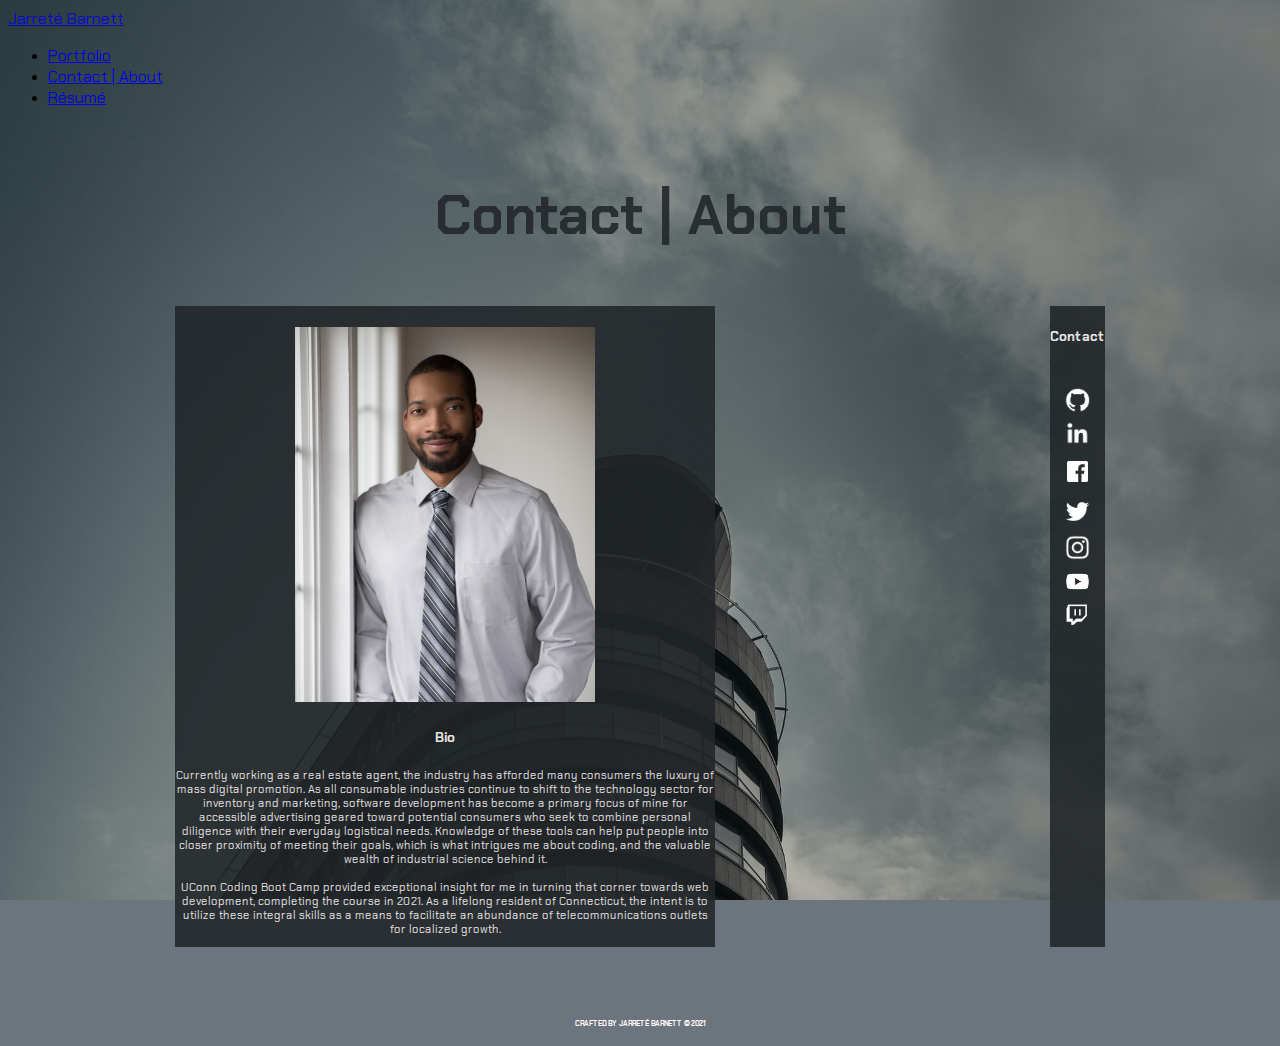
==== contact.html @ 684cd7fa "Commiting newest changes to portfolio including a resume PDF page, and direct links to GitHub reposi" ====
<!DOCTYPE html>
<html lang="en-us">
  <head>
    <meta charset="UTF-8">
    <link rel="shortcut icon" href="./assets/Images/portfolioshortcut.png" type="img/png">
    <title>Jarreté Barnett | Contact</title>
    <link href="https://cdn.jsdelivr.net/npm/bootstrap@5.0.0-beta1/dist/css/bootstrap.min.css" rel="stylesheet" integrity="sha384-giJF6kkoqNQ00vy+HMDP7azOuL0xtbfIcaT9wjKHr8RbDVddVHyTfAAsrekwKmP1" crossorigin="anonymous">
    <link href="https://fonts.googleapis.com/css2?family=Chakra+Petch:wght@300&display=swap" rel="stylesheet">
    <link rel="stylesheet" href="./assets/CSS/style.css">
  </head>
  <body>
    <nav class="navbar navbar-expand-lg navbar-dark bg-dark" style="opacity: 93%;">
      <div class="container-fluid">
        <a class="navbar-brand" href="index.html">
          Jarreté Barnett
        </a>
        <div class="collapse navbar-collapse" id="navbarNav">
          <ul class="navbar-nav">
            <li class="nav-item">
              <a class="nav-link" href="portfolio.html">Portfolio</a>
            </li>
            <li class="nav-item">
              <a class="nav-link" href="contact.html">Contact | About</a>
            </li>
            <li class="nav-item">
              <a class="nav-link" href="./assets/documents/Resume.pdf">Résumé</a>
            </li>
          </ul>
        </div>
      </div>
    </nav>
    <br>
    <h1>
      Contact | About
    </h1>
    <br>
    <div class="container-fluid">
      <div class="row">
        <div class="card mb-3" style="max-width: 540px;">
          <div class="row g-0">
            <div class="col-md-4">
              <br>
              <img src="./assets/Images/headshot.JPG" class ="card-img-top" style="max-width: 300px;" alt="Contact">
            </div>
            <div class="col-md-8">
              <div class="card-body">
                <h5 class="card-title">
                  Bio
                </h5>
                <p class="card-text">
                  Currently working as a real estate agent, the industry has afforded many consumers the luxury of mass digital promotion. As all consumable industries continue to shift to the technology sector for inventory and marketing, software development has become a primary focus of mine for accessible advertising geared toward potential consumers who seek to combine personal diligence with their everyday logistical needs. Knowledge of these tools can help put people into closer proximity of meeting their goals, which is what intrigues me about coding, and the valuable wealth of industrial science behind it.
                  <br>
                  <br>
                  UConn Coding Boot Camp provided exceptional insight for me in turning that corner towards web development, completing the course in 2021. As a lifelong resident of Connecticut, the intent is to utilize these integral skills as a means to facilitate an abundance of telecommunications outlets for localized growth.
                </p>
              </div>
            </div>
          </div>
        </div>
        <div class="card mb-3" style="max-width: 200px;">
          <div class="col-md-12">
            <div class="card-body">
              <h5 class="card-title">
                Contact
              </h5>
              <br>
              <a href="https://www.github.com/jarretebarnett/" target="_blank"><img src="./assets/Images/githublogo.png" style="max-width: 25px;"></img></a>
              <br>
              <a href="https://www.linkedin.com/in/jarretebarnett/" target="_blank"><img src="./assets/Images/LinkedIn.png" style="max-width: 43px;"></img></a>
              <br>
              <a href="https://www.facebook.com/jarrete.y.barnett/" target="_blank"><img src="./assets/Images/Facebook.png" style="max-width: 33px;"></img></a>
              <br>
              <a href="https://twitter.com/jarrete_barnett" target="_blank"><img src="./assets/Images/Twitter.png" style="max-width: 37px;"></img></a>
              <br>
              <a href="https://www.instagram.com/jarretebarnett/" target="_blank"><img src="./assets/Images/Instagram.jpg" style="max-width: 25px;"></img></a>
              <br>
              <a href="https://www.youtube.com/channel/UCrvMqVxDXQxNlDNoavSRh5g" target="_blank"><img src="./assets/Images/YouTube.png" style="max-width: 33px;"></img></a>
              <br>
              <a href="https://www.twitch.tv/jaewhybe" target="_blank"><img src="./assets/Images/Twitch.png" style="max-width: 25px;"></img></a>
              <br>
            </div>
          </div>
        </div>
      </div>
    </div>
  </body>
  <br>
  <br>
  <br>
  <br>
  <footer>
    CRAFTED BY JARRETÉ BARNETT &copy; 2021
  </footer>
  <br>
</html>
---- assets/CSS/style.css ----
html {
    height: 100%;
}

.btn.btn-dark {
    font-size: 11px;
    opacity: 75%;
}

body {
    background-color: #6c757d;
    background-image: url(../Images/GrayBuilding.jpeg);
    background-attachment: fixed;
    background-size: cover;
    display: flex;
    flex-direction: column;
    min-height: 100%;
}

nav.navbar {
    position: sticky;
    top: 0px;
    z-index: 1;
}

h1 {
    text-align: center;
    font-family: 'Chakra Petch';
    font-size: 55px;
    color: #212529e1;
}

h2 {
    text-align: center;
    font-family: 'Chakra Petch';
    font-size: 13px;
    font-weight: lighter;
    color: snow;
    opacity: 70%;
    padding-left: 120px;
    padding-right: 120px;
    margin: 10px; /* tb */
}

h5 {
    opacity: 89%;
}

p {
    margin-top: 10px;
    font-size: 11px;
    opacity: 89%;
}

.card {
    background-color: #212529e1;
    color: snow;
    text-align: center;
    font-family: 'Chakra Petch';
}

.card:hover {
    transform: scale(1.025);
    box-shadow: 0 0 40px -10px #212529;
}

.btn:hover {
    transform: scale(1.025);
    box-shadow: 0 0 40px -10px #090a0a;
}

.navbar-brand:hover {
    transform: scale(1.025);
}

.nav-link:hover {
    transform: scale(1.025);
}

div.container {
    display: flex;
    flex-direction: row;
    justify-content: space-around;
    flex-flow: column;
}

div.row {
    display: flex;
    flex-direction: row;
    justify-content: space-around;
    flex-flow: wrap;
}

div.col-4 {
    display: flex;
    flex-direction: row;
    justify-content: space-around;
    flex-flow: wrap;
}

.navbar-brand {
    font-family: 'Chakra Petch';
    opacity: 89%;
}

.nav-link {
    font-family: 'Chakra Petch';
}

footer {
    text-align: center;
    font-family: 'Chakra Petch';
    font-weight: bold;
    font-size: 7px;
    color: snow;
    margin-top: auto;
}
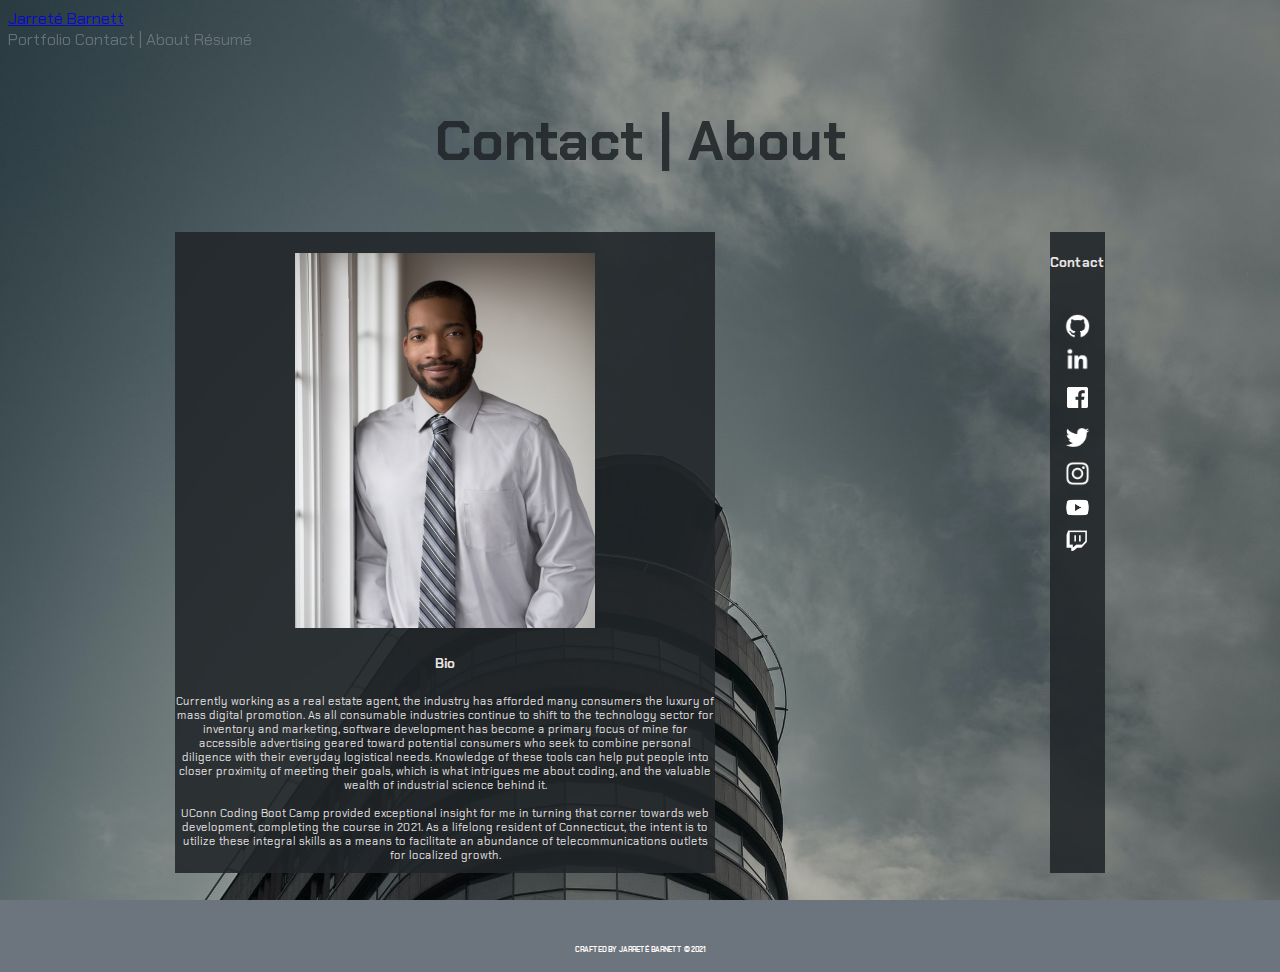
==== commit 8195e31c: "Fixed navigation bar problems." ====
--- a/contact.html
+++ b/contact.html
@@ -14,18 +14,10 @@
         <a class="navbar-brand" href="index.html">
           Jarreté Barnett
         </a>
-        <div class="collapse navbar-collapse" id="navbarNav">
-          <ul class="navbar-nav">
-            <li class="nav-item">
-              <a class="nav-link" href="portfolio.html">Portfolio</a>
-            </li>
-            <li class="nav-item">
-              <a class="nav-link" href="contact.html">Contact | About</a>
-            </li>
-            <li class="nav-item">
-              <a class="nav-link" href="./assets/documents/Resume.pdf">Résumé</a>
-            </li>
-          </ul>
+        <div class="navbar" id="navbarNav">
+          <a class="nav-link" href="portfolio.html">Portfolio</a>
+          <a class="nav-link" href="contact.html">Contact | About</a>
+          <a class="nav-link" href="./assets/documents/Resume.pdf" target="_blank">Résumé</a>
         </div>
       </div>
     </nav>
--- a/assets/CSS/style.css
+++ b/assets/CSS/style.css
@@ -103,8 +103,10 @@
     opacity: 89%;
 }
 
-.nav-link {
+a.nav-link {
     font-family: 'Chakra Petch';
+    color: #6c757d;
+    text-decoration: none;
 }
 
 footer {
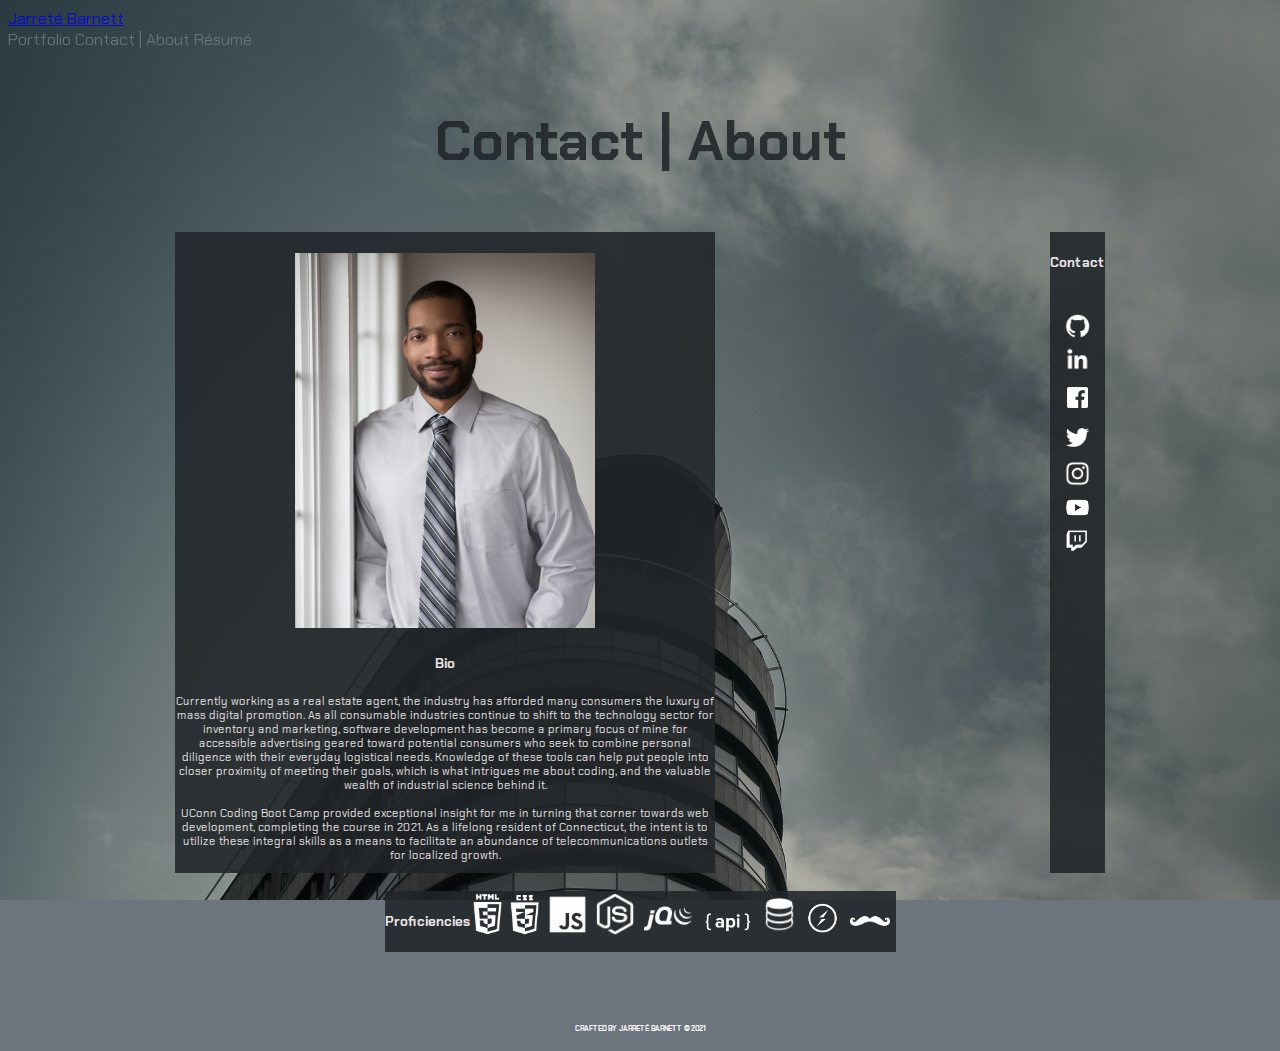
==== commit a78f29e7: "Add proficiencies section to Contact page." ====
--- a/contact.html
+++ b/contact.html
@@ -74,6 +74,31 @@
           </div>
         </div>
       </div>
+      <br>
+      <!-- <br> -->
+      <div class="row">
+        <div class="card mb-3" style="max-width: 525px;">
+          <div class="card-body">
+            <div class="row g-0">
+              <h5 class="card-title">
+                Proficiencies
+              </h5>
+              <br>
+              <div class="row-cols-auto">
+                <a><img src="./assets/Images/html.png" style="max-width: 33px;"></img></a>
+                <a><img src="./assets/Images/css.png" style="max-width: 33px;"></img></a>
+                <a><img src="./assets/Images/js.png" style="max-width: 45px;"></img></a>
+                <a><img src="./assets/Images/node.png" style="max-width: 42px;"></img></a>
+                <a><img src="./assets/Images/jquery.png" style="max-width: 57px;"></img></a>
+                <a><img src="./assets/Images/api.png" style="max-width: 55px;"></img></a>
+                <a><img src="./assets/Images/sql.png" style="max-width: 41px;"></img></a>
+                <a><img src="./assets/Images/socketio.png" style="max-width: 37px;"></img></a>
+                <a><img src="./assets/Images/handlebarsjs.png" style="max-width: 50px;"></img></a>
+              </div>
+            </div>
+          </div>
+        </div>
+      </div>
     </div>
   </body>
   <br>
--- a/assets/CSS/style.css
+++ b/assets/CSS/style.css
@@ -106,7 +106,7 @@
 a.nav-link {
     font-family: 'Chakra Petch';
     color: #6c757d;
-    text-decoration: none;
+    text-decoration: #6c757d;
 }
 
 footer {
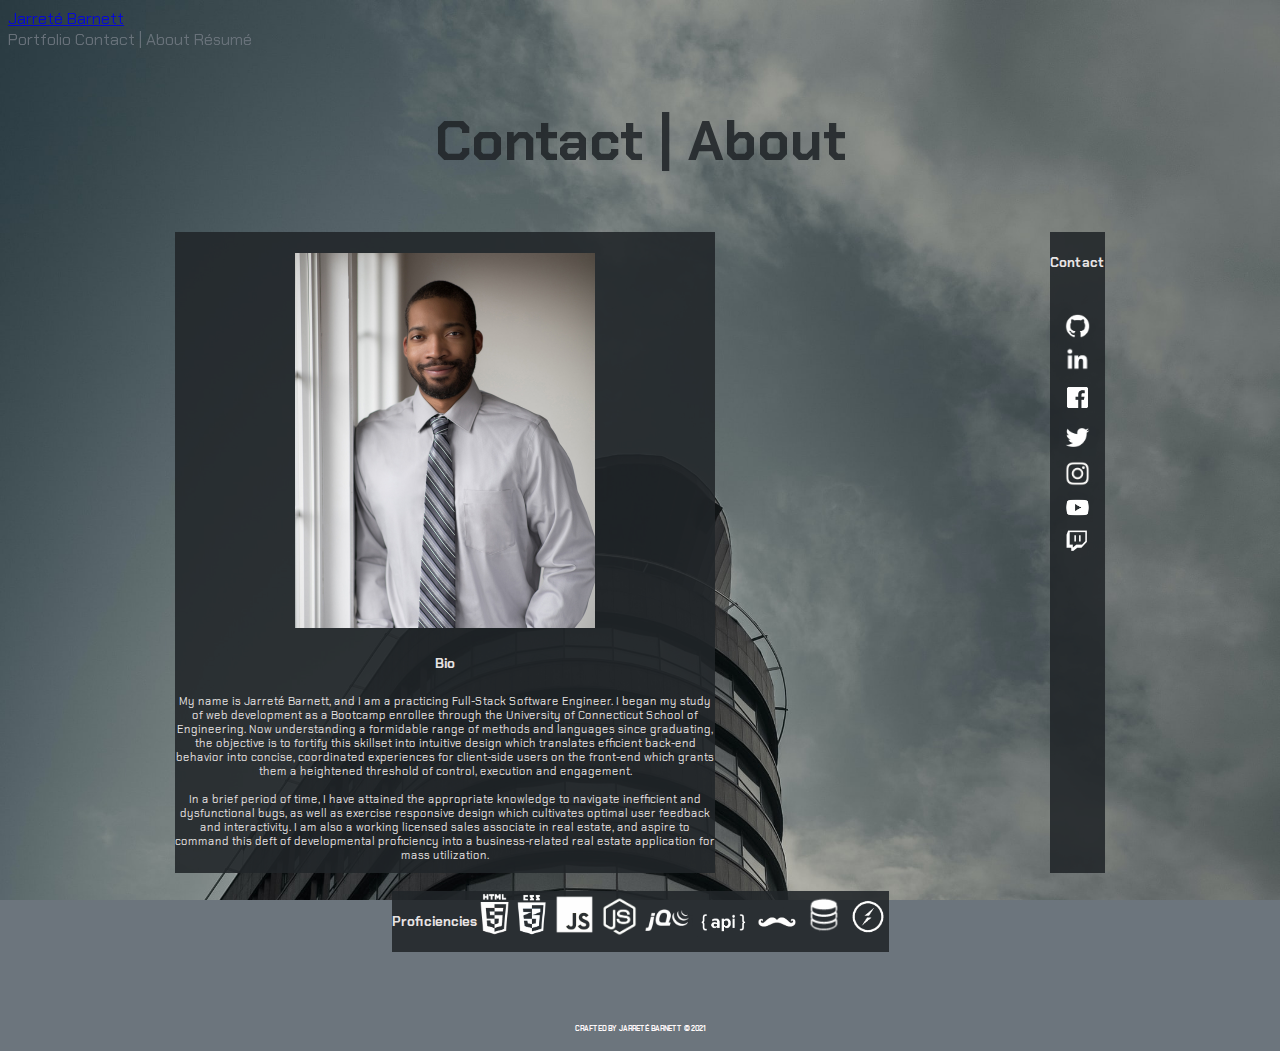
==== commit fde0ff82: "Updates to Contact page including revamped Bio section and tweak Proficiencies section." ====
--- a/contact.html
+++ b/contact.html
@@ -40,10 +40,10 @@
                   Bio
                 </h5>
                 <p class="card-text">
-                  Currently working as a real estate agent, the industry has afforded many consumers the luxury of mass digital promotion. As all consumable industries continue to shift to the technology sector for inventory and marketing, software development has become a primary focus of mine for accessible advertising geared toward potential consumers who seek to combine personal diligence with their everyday logistical needs. Knowledge of these tools can help put people into closer proximity of meeting their goals, which is what intrigues me about coding, and the valuable wealth of industrial science behind it.
+                  My name is Jarreté Barnett, and I am a practicing Full-Stack Software Engineer. I began my study of web development as a Bootcamp enrollee through the University of Connecticut School of Engineering. Now understanding a formidable range of methods and languages since graduating, the objective is to fortify this skillset into intuitive design which translates efficient back-end behavior into concise, coordinated experiences for client-side users on the front-end which grants them a heightened threshold of control, execution and engagement.
                   <br>
                   <br>
-                  UConn Coding Boot Camp provided exceptional insight for me in turning that corner towards web development, completing the course in 2021. As a lifelong resident of Connecticut, the intent is to utilize these integral skills as a means to facilitate an abundance of telecommunications outlets for localized growth.
+                  In a brief period of time, I have attained the appropriate knowledge to navigate inefficient and dysfunctional bugs, as well as exercise responsive design which cultivates optimal user feedback and interactivity. I am also a working licensed sales associate in real estate, and aspire to command this deft of developmental proficiency into a business-related real estate application for mass utilization.
                 </p>
               </div>
             </div>
@@ -88,12 +88,12 @@
                 <a><img src="./assets/Images/html.png" style="max-width: 33px;"></img></a>
                 <a><img src="./assets/Images/css.png" style="max-width: 33px;"></img></a>
                 <a><img src="./assets/Images/js.png" style="max-width: 45px;"></img></a>
-                <a><img src="./assets/Images/node.png" style="max-width: 42px;"></img></a>
-                <a><img src="./assets/Images/jquery.png" style="max-width: 57px;"></img></a>
-                <a><img src="./assets/Images/api.png" style="max-width: 55px;"></img></a>
-                <a><img src="./assets/Images/sql.png" style="max-width: 41px;"></img></a>
-                <a><img src="./assets/Images/socketio.png" style="max-width: 37px;"></img></a>
-                <a><img src="./assets/Images/handlebarsjs.png" style="max-width: 50px;"></img></a>
+                <a><img src="./assets/Images/node.png" style="max-width: 37px;"></img></a>
+                <a><img src="./assets/Images/jquery.png" style="max-width: 52px;"></img></a>
+                <a><img src="./assets/Images/api.png" style="max-width: 53px;"></img></a>
+                <a><img src="./assets/Images/handlebarsjs.png" style="max-width: 46px;"></img></a>
+                <a><img src="./assets/Images/sql.png" style="max-width: 40px;"></img></a>
+                <a><img src="./assets/Images/socketio.png" style="max-width: 40px;"></img></a>
               </div>
             </div>
           </div>
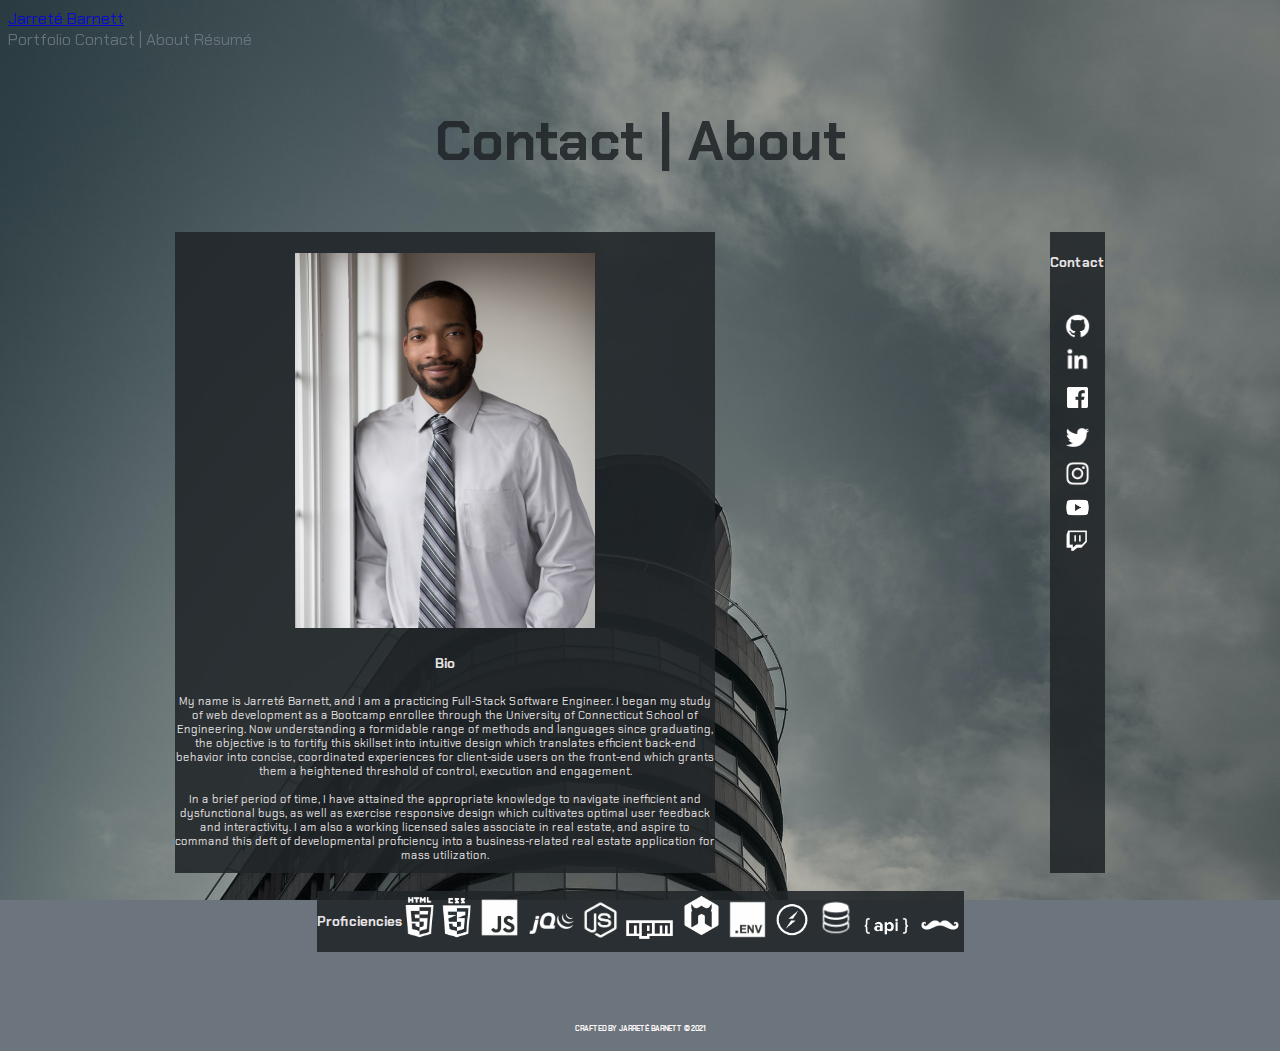
==== commit 28b91187: "Made more mobile-friendly with meta viewport and compatibility in head of HTML; also rearranged and " ====
--- a/contact.html
+++ b/contact.html
@@ -2,6 +2,8 @@
 <html lang="en-us">
   <head>
     <meta charset="UTF-8">
+    <meta http-equiv="X-UA-Compatible" content="IE=edge">
+    <meta name="viewport" content="width=device-width, initial-scale=1.0">
     <link rel="shortcut icon" href="./assets/Images/portfolioshortcut.png" type="img/png">
     <title>Jarreté Barnett | Contact</title>
     <link href="https://cdn.jsdelivr.net/npm/bootstrap@5.0.0-beta1/dist/css/bootstrap.min.css" rel="stylesheet" integrity="sha384-giJF6kkoqNQ00vy+HMDP7azOuL0xtbfIcaT9wjKHr8RbDVddVHyTfAAsrekwKmP1" crossorigin="anonymous">
@@ -77,7 +79,7 @@
       <br>
       <!-- <br> -->
       <div class="row">
-        <div class="card mb-3" style="max-width: 525px;">
+        <div class="card mb-3" style="max-width: 650px;">
           <div class="card-body">
             <div class="row g-0">
               <h5 class="card-title">
@@ -88,12 +90,15 @@
                 <a><img src="./assets/Images/html.png" style="max-width: 33px;"></img></a>
                 <a><img src="./assets/Images/css.png" style="max-width: 33px;"></img></a>
                 <a><img src="./assets/Images/js.png" style="max-width: 45px;"></img></a>
+                <a><img src="./assets/Images/jquery.png" style="max-width: 52px;"></img></a>
                 <a><img src="./assets/Images/node.png" style="max-width: 37px;"></img></a>
-                <a><img src="./assets/Images/jquery.png" style="max-width: 52px;"></img></a>
+                <a><img src="./assets/Images/npm.png" style="max-width: 54px;"></img></a>
+                <a><img src="./assets/Images/nodemon.png" style="max-width: 43px;"></img></a>
+                <a><img src="./assets/Images/dotenv.png" style="max-width: 41px;"></img></a>
+                <a><img src="./assets/Images/socketio.png" style="max-width: 40px;"></img></a>
+                <a><img src="./assets/Images/sql.png" style="max-width: 40px;"></img></a>
                 <a><img src="./assets/Images/api.png" style="max-width: 53px;"></img></a>
                 <a><img src="./assets/Images/handlebarsjs.png" style="max-width: 46px;"></img></a>
-                <a><img src="./assets/Images/sql.png" style="max-width: 40px;"></img></a>
-                <a><img src="./assets/Images/socketio.png" style="max-width: 40px;"></img></a>
               </div>
             </div>
           </div>
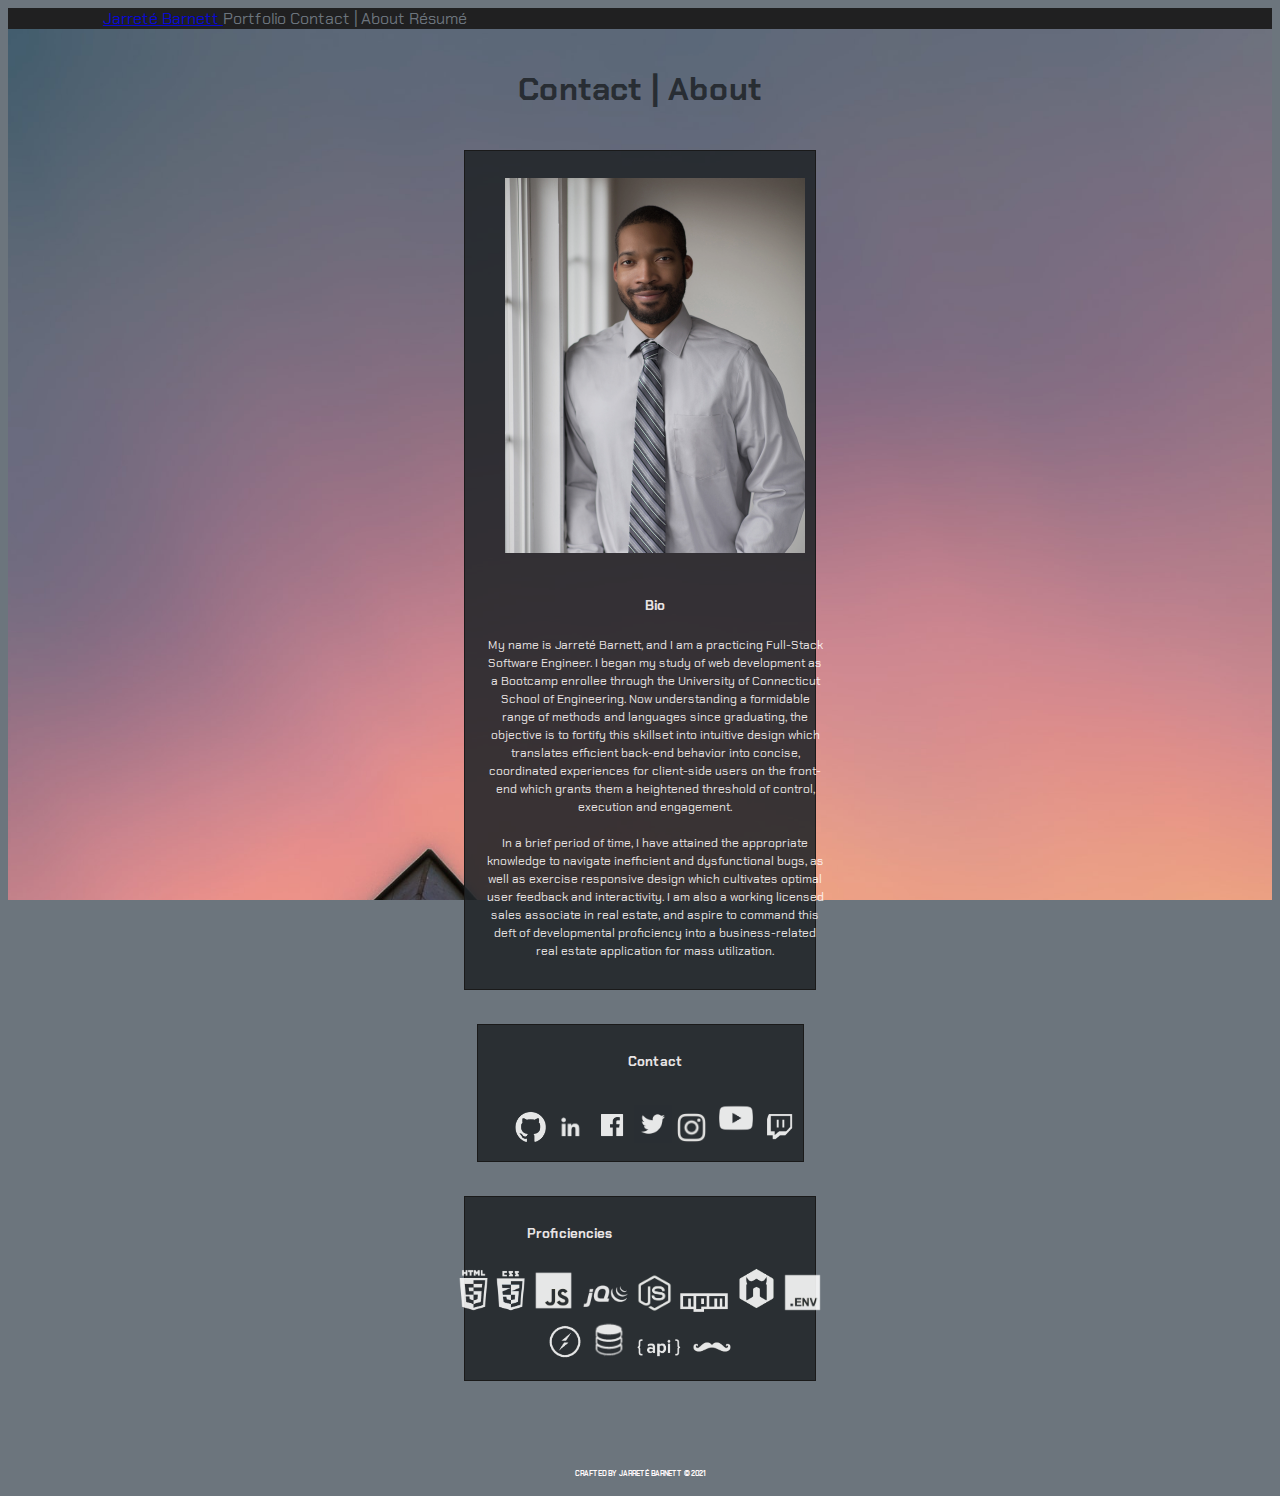
==== commit 84c38ef9: "May have fixed image scroll issue in application." ====
--- a/contact.html
+++ b/contact.html
@@ -9,36 +9,38 @@
     <link href="https://cdn.jsdelivr.net/npm/bootstrap@5.0.0-beta1/dist/css/bootstrap.min.css" rel="stylesheet" integrity="sha384-giJF6kkoqNQ00vy+HMDP7azOuL0xtbfIcaT9wjKHr8RbDVddVHyTfAAsrekwKmP1" crossorigin="anonymous">
     <link href="https://fonts.googleapis.com/css2?family=Chakra+Petch:wght@300&display=swap" rel="stylesheet">
     <link rel="stylesheet" href="./assets/CSS/style.css">
+    <link rel="stylesheet" href="./assets/CSS/jass.css">
   </head>
   <body>
     <nav class="navbar navbar-expand-lg navbar-dark bg-dark" style="opacity: 93%;">
-      <div class="container-fluid">
-        <a class="navbar-brand" href="index.html">
-          Jarreté Barnett
-        </a>
-        <div class="navbar" id="navbarNav">
-          <a class="nav-link" href="portfolio.html">Portfolio</a>
-          <a class="nav-link" href="contact.html">Contact | About</a>
-          <a class="nav-link" href="./assets/documents/Resume.pdf" target="_blank">Résumé</a>
+      <div class="container">
+        <div class="row-cols-auto">
+          <div class="navbar" id="navbarNav">
+            <a class="navbar-brand" href="index.html">
+              Jarreté Barnett
+            </a>
+            <a class="nav-link" href="portfolio.html">Portfolio</a>
+            <a class="nav-link" href="contact.html">Contact | About</a>
+            <a class="nav-link" href="./assets/documents/Resume.pdf" target="_blank">Résumé</a>
+          </div>
         </div>
       </div>
     </nav>
-    <br>
-    <h1>
-      Contact | About
-    </h1>
-    <br>
     <div class="container-fluid">
+      <br>
+      <h1>
+        Contact | About
+      </h1>
+      <br>
       <div class="row">
-        <div class="card mb-3" style="max-width: 540px;">
+        <div class="card mb-3" style="max-width: 350px;">
           <div class="row g-0">
-            <div class="col-md-4">
-              <br>
-              <img src="./assets/Images/headshot.JPG" class ="card-img-top" style="max-width: 300px;" alt="Contact">
-            </div>
-            <div class="col-md-8">
+            <div class="col-12">
               <div class="card-body">
+                <br>
+                <img src="./assets/Images/headshot.JPG" class ="card-img-top" style="max-width: 300px;" alt="Contact"></img>
                 <h5 class="card-title">
+                  <br>
                   Bio
                 </h5>
                 <p class="card-text">
@@ -51,35 +53,31 @@
             </div>
           </div>
         </div>
-        <div class="card mb-3" style="max-width: 200px;">
+      </div>
+      <br>
+      <div class="row">
+        <div class="card mb-3" style="max-width: 350px;">
           <div class="col-md-12">
             <div class="card-body">
               <h5 class="card-title">
                 Contact
               </h5>
-              <br>
-              <a href="https://www.github.com/jarretebarnett/" target="_blank"><img src="./assets/Images/githublogo.png" style="max-width: 25px;"></img></a>
-              <br>
-              <a href="https://www.linkedin.com/in/jarretebarnett/" target="_blank"><img src="./assets/Images/LinkedIn.png" style="max-width: 43px;"></img></a>
-              <br>
-              <a href="https://www.facebook.com/jarrete.y.barnett/" target="_blank"><img src="./assets/Images/Facebook.png" style="max-width: 33px;"></img></a>
-              <br>
-              <a href="https://twitter.com/jarrete_barnett" target="_blank"><img src="./assets/Images/Twitter.png" style="max-width: 37px;"></img></a>
-              <br>
-              <a href="https://www.instagram.com/jarretebarnett/" target="_blank"><img src="./assets/Images/Instagram.jpg" style="max-width: 25px;"></img></a>
-              <br>
-              <a href="https://www.youtube.com/channel/UCrvMqVxDXQxNlDNoavSRh5g" target="_blank"><img src="./assets/Images/YouTube.png" style="max-width: 33px;"></img></a>
-              <br>
-              <a href="https://www.twitch.tv/jaewhybe" target="_blank"><img src="./assets/Images/Twitch.png" style="max-width: 25px;"></img></a>
-              <br>
+              <div class="row-cols-auto">
+                <a href="https://www.github.com/jarretebarnett/" target="_blank"><img src="./assets/Images/githublogo.png" style="max-width: 33px;"></img></a>
+                <a href="https://www.linkedin.com/in/jarretebarnett/" target="_blank"><img src="./assets/Images/LinkedIn.png" style="max-width: 40px;"></img></a>
+                <a href="https://www.facebook.com/jarrete.y.barnett/" target="_blank"><img src="./assets/Images/Facebook.png" style="max-width: 36px;"></img></a>
+                <a href="https://twitter.com/jarrete_barnett" target="_blank"><img src="./assets/Images/Twitter.png" style="max-width: 38px;"></img></a>
+                <a href="https://www.instagram.com/jarretebarnett/" target="_blank"><img src="./assets/Images/Instagram.jpg" style="max-width: 31px;"></img></a>
+                <a href="https://www.youtube.com/channel/UCrvMqVxDXQxNlDNoavSRh5g" target="_blank"><img src="./assets/Images/YouTube.png" style="max-width: 50px;"></img></a>
+                <a href="https://www.twitch.tv/jaewhybe" target="_blank"><img src="./assets/Images/Twitch.png" style="max-width: 31px;"></img></a>
+              </div>
             </div>
           </div>
         </div>
       </div>
       <br>
-      <!-- <br> -->
       <div class="row">
-        <div class="card mb-3" style="max-width: 650px;">
+        <div class="card mb-3" style="max-width: 350px;">
           <div class="card-body">
             <div class="row g-0">
               <h5 class="card-title">
@@ -104,14 +102,14 @@
           </div>
         </div>
       </div>
+      <br>
+      <br>
+      <br>
+      <br>
+      <footer>
+       CRAFTED BY JARRETÉ BARNETT &copy; 2021
+      </footer>
+      <br>
     </div>
   </body>
-  <br>
-  <br>
-  <br>
-  <br>
-  <footer>
-    CRAFTED BY JARRETÉ BARNETT &copy; 2021
-  </footer>
-  <br>
 </html>--- a/assets/CSS/style.css
+++ b/assets/CSS/style.css
@@ -9,9 +9,13 @@
 
 body {
     background-color: #6c757d;
+}
+
+.container-fluid {
+    background-color: #6c757d;
     background-image: url(../Images/GrayBuilding.jpeg);
+    background-size: cover;
     background-attachment: fixed;
-    background-size: cover;
     display: flex;
     flex-direction: column;
     min-height: 100%;
@@ -37,8 +41,8 @@
     font-weight: lighter;
     color: snow;
     opacity: 70%;
-    padding-left: 120px;
-    padding-right: 120px;
+    padding-left: 30px;
+    padding-right: 30px;
     margin: 10px; /* tb */
 }
 
@@ -48,8 +52,10 @@
 
 p {
     margin-top: 10px;
-    font-size: 11px;
+    font-size: 12px;
     opacity: 89%;
+    padding-left: 15px;
+    padding-right: 15px;
 }
 
 .card {
@@ -57,6 +63,7 @@
     color: snow;
     text-align: center;
     font-family: 'Chakra Petch';
+    padding-bottom: 7px;
 }
 
 .card:hover {
@@ -91,7 +98,7 @@
     flex-flow: wrap;
 }
 
-div.col-4 {
+div.col-12 {
     display: flex;
     flex-direction: row;
     justify-content: space-around;
@@ -109,6 +116,10 @@
     text-decoration: #6c757d;
 }
 
+img {
+    opacity: 89%;
+}
+
 footer {
     text-align: center;
     font-family: 'Chakra Petch';
--- a/assets/CSS/jass.css
+++ b/assets/CSS/jass.css
@@ -0,0 +1,1705 @@
+/*! normalize.css v8.0.1 | MIT License | github.com/necolas/normalize.css */
+/* Document
+   ========================================================================== */
+/**
+ * 1. Correct the line height in all browsers.
+ * 2. Prevent adjustments of font size after orientation changes in iOS.
+ */
+ /* html {
+    line-height: 1.15;
+    /* 1 */
+    /* -webkit-text-size-adjust: 100%;
+    /* 2 */
+  /* }  */
+  
+  /* Sections
+     ========================================================================== */
+  /**
+   * Remove the margin in all browsers.
+   */
+  /* body {
+    margin: 0;
+  } */
+  
+  /**
+   * Render the `main` element consistently in IE.
+   */
+  main {
+    display: block;
+  }
+  
+  /**
+   * Correct the font size and margin on `h1` elements within `section` and
+   * `article` contexts in Chrome, Firefox, and Safari.
+   */
+  h1 {
+    font-size: 2em;
+    margin: 0.67em 0;
+  }
+  
+  /* Grouping content
+     ========================================================================== */
+  /**
+   * 1. Add the correct box sizing in Firefox.
+   * 2. Show the overflow in Edge and IE.
+   */
+  hr {
+    box-sizing: content-box;
+    /* 1 */
+    height: 0;
+    /* 1 */
+    overflow: visible;
+    /* 2 */
+  }
+  
+  /**
+   * 1. Correct the inheritance and scaling of font size in all browsers.
+   * 2. Correct the odd `em` font sizing in all browsers.
+   */
+  pre {
+    font-family: monospace, monospace;
+    /* 1 */
+    font-size: 1em;
+    /* 2 */
+  }
+  
+  /* Text-level semantics
+     ========================================================================== */
+  /**
+   * Remove the gray background on active links in IE 10.
+   */
+  a {
+    background-color: transparent;
+  }
+  
+  /**
+   * 1. Remove the bottom border in Chrome 57-
+   * 2. Add the correct text decoration in Chrome, Edge, IE, Opera, and Safari.
+   */
+  abbr[title] {
+    border-bottom: none;
+    /* 1 */
+    text-decoration: underline;
+    /* 2 */
+    text-decoration: underline dotted;
+    /* 2 */
+  }
+  
+  /**
+   * Add the correct font weight in Chrome, Edge, and Safari.
+   */
+  b,
+  strong {
+    font-weight: bolder;
+  }
+  
+  /**
+   * 1. Correct the inheritance and scaling of font size in all browsers.
+   * 2. Correct the odd `em` font sizing in all browsers.
+   */
+  code,
+  kbd,
+  samp {
+    font-family: monospace, monospace;
+    /* 1 */
+    font-size: 1em;
+    /* 2 */
+  }
+  
+  /**
+   * Add the correct font size in all browsers.
+   */
+  small {
+    font-size: 80%;
+  }
+  
+  /**
+   * Prevent `sub` and `sup` elements from affecting the line height in
+   * all browsers.
+   */
+  sub,
+  sup {
+    font-size: 75%;
+    line-height: 0;
+    position: relative;
+    vertical-align: baseline;
+  }
+  
+  sub {
+    bottom: -0.25em;
+  }
+  
+  sup {
+    top: -0.5em;
+  }
+  
+  /* Embedded content
+     ========================================================================== */
+  /**
+   * Remove the border on images inside links in IE 10.
+   */
+  img {
+    border-style: none;
+  }
+  
+  /* Forms
+     ========================================================================== */
+  /**
+   * 1. Change the font styles in all browsers.
+   * 2. Remove the margin in Firefox and Safari.
+   */
+  button,
+  input,
+  optgroup,
+  select,
+  textarea {
+    font-family: inherit;
+    /* 1 */
+    font-size: 100%;
+    /* 1 */
+    line-height: 1.15;
+    /* 1 */
+    margin: 0;
+    /* 2 */
+  }
+  
+  /**
+   * Show the overflow in IE.
+   * 1. Show the overflow in Edge.
+   */
+  button,
+  input {
+    /* 1 */
+    overflow: visible;
+  }
+  
+  /**
+   * Remove the inheritance of text transform in Edge, Firefox, and IE.
+   * 1. Remove the inheritance of text transform in Firefox.
+   */
+  button,
+  select {
+    /* 1 */
+    text-transform: none;
+  }
+  
+  /**
+   * Correct the inability to style clickable types in iOS and Safari.
+   */
+  button,
+  [type='button'],
+  [type='reset'],
+  [type='submit'] {
+    -webkit-appearance: button;
+  }
+  
+  /**
+   * Remove the inner border and padding in Firefox.
+   */
+  button::-moz-focus-inner,
+  [type='button']::-moz-focus-inner,
+  [type='reset']::-moz-focus-inner,
+  [type='submit']::-moz-focus-inner {
+    border-style: none;
+    padding: 0;
+  }
+  
+  /**
+   * Restore the focus styles unset by the previous rule.
+   */
+  button:-moz-focusring,
+  [type='button']:-moz-focusring,
+  [type='reset']:-moz-focusring,
+  [type='submit']:-moz-focusring {
+    outline: 1px dotted ButtonText;
+  }
+  
+  /**
+   * Correct the padding in Firefox.
+   */
+  fieldset {
+    padding: 0.35em 0.75em 0.625em;
+  }
+  
+  /**
+   * 1. Correct the text wrapping in Edge and IE.
+   * 2. Correct the color inheritance from `fieldset` elements in IE.
+   * 3. Remove the padding so developers are not caught out when they zero out
+   *    `fieldset` elements in all browsers.
+   */
+  legend {
+    box-sizing: border-box;
+    /* 1 */
+    color: inherit;
+    /* 2 */
+    display: table;
+    /* 1 */
+    max-width: 100%;
+    /* 1 */
+    padding: 0;
+    /* 3 */
+    white-space: normal;
+    /* 1 */
+  }
+  
+  /**
+   * Add the correct vertical alignment in Chrome, Firefox, and Opera.
+   */
+  progress {
+    vertical-align: baseline;
+  }
+  
+  /**
+   * Remove the default vertical scrollbar in IE 10+.
+   */
+  textarea {
+    overflow: auto;
+  }
+  
+  /**
+   * 1. Add the correct box sizing in IE 10.
+   * 2. Remove the padding in IE 10.
+   */
+  [type='checkbox'],
+  [type='radio'] {
+    box-sizing: border-box;
+    /* 1 */
+    padding: 0;
+    /* 2 */
+  }
+  
+  /**
+   * Correct the cursor style of increment and decrement buttons in Chrome.
+   */
+  [type='number']::-webkit-inner-spin-button,
+  [type='number']::-webkit-outer-spin-button {
+    height: auto;
+  }
+  
+  /**
+   * 1. Correct the odd appearance in Chrome and Safari.
+   * 2. Correct the outline style in Safari.
+   */
+  [type='search'] {
+    -webkit-appearance: textfield;
+    /* 1 */
+    outline-offset: -2px;
+    /* 2 */
+  }
+  
+  /**
+   * Remove the inner padding in Chrome and Safari on macOS.
+   */
+  [type='search']::-webkit-search-decoration {
+    -webkit-appearance: none;
+  }
+  
+  /**
+   * 1. Correct the inability to style clickable types in iOS and Safari.
+   * 2. Change font properties to `inherit` in Safari.
+   */
+  ::-webkit-file-upload-button {
+    -webkit-appearance: button;
+    /* 1 */
+    font: inherit;
+    /* 2 */
+  }
+  
+  /* Interactive
+     ========================================================================== */
+  /*
+   * Add the correct display in Edge, IE 10+, and Firefox.
+   */
+  details {
+    display: block;
+  }
+  
+  /*
+   * Add the correct display in all browsers.
+   */
+  summary {
+    display: list-item;
+  }
+  
+  /* Misc
+     ========================================================================== */
+  /**
+   * Add the correct display in IE 10+.
+   */
+  template {
+    display: none;
+  }
+  
+  /**
+   * Add the correct display in IE 10.
+   */
+  [hidden] {
+    display: none;
+  }
+  
+  /* 
+  =================
+  END NORMALIZE CSS
+  =================
+  */
+  /* *,
+  *::before,
+  *::after {
+    box-sizing: border-box;
+  } */
+  
+  /* html,
+  body {
+    min-height: 100%;
+  }
+  
+  body {
+    margin: 0;
+    padding: 0;
+    font-family: -apple-system, BlinkMacSystemFont, 'Segoe UI', Roboto, Helvetica, Arial, sans-serif, 'Apple Color Emoji', 'Segoe UI Emoji', 'Segoe UI Symbol';
+    font-size: 16px;
+    color: #1a1a1a;
+  } */
+  
+  /* h1,
+  h2,
+  h3,
+  h4,
+  h5,
+  h6 {
+    margin: 0 0 0.5rem;
+    line-height: 1.25;
+  }
+  
+  h1 {
+    font-size: 2.25rem;
+  }
+  
+  h2 {
+    font-size: 2rem;
+  }
+  
+  h3 {
+    font-size: 1.75rem;
+  }
+  
+  h4 {
+    font-size: 1.5rem;
+  }
+  
+  h5 {
+    font-size: 1.25rem;
+  }
+  
+  h6 {
+    font-size: 1rem;
+  } */
+  
+  p {
+    /* font-size: 1.1rem; */
+    margin: 0 0 1rem;
+    line-height: 1.5;
+  }
+  
+  ul,
+  ol,
+  dl {
+    margin-top: 0;
+    margin-bottom: 1rem;
+  }
+  
+  label {
+    display: inline-block;
+  }
+  
+  input,
+  select,
+  textarea,
+  button {
+    margin: 0;
+  }
+  
+  /* a {
+    color: #1b89bc;
+    text-decoration: none;
+  } */
+  
+  /* a:hover {
+    color: #065b83;
+    text-decoration: underline;
+  } */
+  
+  /* HEIGHT / WIDTH UTILS */
+  .w-100 {
+    width: 100%;
+  }
+  
+  .w-75 {
+    width: 75%;
+  }
+  
+  .w-50 {
+    width: 50%;
+  }
+  
+  .w-25 {
+    width: 25%;
+  }
+  
+  .min-100-vh {
+    min-height: 100vh;
+  }
+  
+  .min-100-vw {
+    min-width: 100vw;
+  }
+  
+  /* MARGIN/PADDING UTILS */
+  /* Margin - all sides */
+  .m-0 {
+    margin: 0;
+  }
+  
+  .m-1 {
+    margin: 0.375rem;
+  }
+  
+  .m-2 {
+    margin: 0.625rem;
+  }
+  
+  .m-3 {
+    margin: 1rem;
+  }
+  
+  .m-4 {
+    margin: 1.375rem;
+  }
+  
+  .m-5 {
+    margin: 1.625rem;
+  }
+  
+  .m-auto {
+    margin: auto;
+  }
+  
+  /* Margin-bottom */
+  .mb-0 {
+    margin-bottom: 0;
+  }
+  
+  .mb-1 {
+    margin-bottom: 0.375rem;
+  }
+  
+  .mb-2 {
+    margin-bottom: 0.625rem;
+  }
+  
+  .mb-3 {
+    margin-bottom: 1rem;
+  }
+  
+  .mb-4 {
+    margin-bottom: 1.375rem;
+  }
+  
+  .mb-5 {
+    margin-bottom: 1.625rem;
+  }
+  
+  .mb-auto {
+    margin-bottom: auto;
+  }
+  
+  /* Margin-top */
+  .mt-0 {
+    margin-top: 0;
+  }
+  
+  .mt-1 {
+    margin-top: 0.375rem;
+  }
+  
+  .mt-2 {
+    margin-top: 0.625rem;
+  }
+  
+  .mt-3 {
+    margin-top: 1rem;
+  }
+  
+  .mt-4 {
+    margin-top: 1.375rem;
+  }
+  
+  .mt-5 {
+    margin-top: 1.625rem;
+  }
+  
+  .mt-auto {
+    margin-top: auto;
+  }
+  
+  /* Margin-right */
+  .mr-0 {
+    margin-right: 0;
+  }
+  
+  .mr-1 {
+    margin-right: 0.375rem;
+  }
+  
+  .mr-2 {
+    margin-right: 0.625rem;
+  }
+  
+  .mr-3 {
+    margin-right: 1rem;
+  }
+  
+  .mr-4 {
+    margin-right: 1.375rem;
+  }
+  
+  .mr-5 {
+    margin-right: 1.625rem;
+  }
+  
+  .mr-auto {
+    margin-right: auto;
+  }
+  
+  /* Margin-left */
+  .ml-0 {
+    margin-left: 0;
+  }
+  
+  .ml-1 {
+    margin-left: 0.375rem;
+  }
+  
+  .ml-2 {
+    margin-left: 0.625rem;
+  }
+  
+  .ml-3 {
+    margin-left: 1rem;
+  }
+  
+  .ml-4 {
+    margin-left: 1.375rem;
+  }
+  
+  .ml-5 {
+    margin-left: 1.625rem;
+  }
+  
+  .ml-auto {
+    margin-left: auto;
+  }
+  
+  /* Margin - x axis */
+  .mx-0 {
+    margin-right: 0;
+    margin-left: 0;
+  }
+  
+  .mx-1 {
+    margin-right: 0.375rem;
+    margin-left: 0.375rem;
+  }
+  
+  .mx-2 {
+    margin-right: 0.625rem;
+    margin-left: 0.625rem;
+  }
+  
+  .mx-3 {
+    margin-right: 1rem;
+    margin-left: 1rem;
+  }
+  
+  .mx-4 {
+    margin-right: 1.375rem;
+    margin-left: 1.375rem;
+  }
+  
+  .mx-5 {
+    margin-right: 1.625rem;
+    margin-left: 1.625rem;
+  }
+  
+  .mx-auto {
+    margin-right: auto;
+    margin-left: auto;
+  }
+  
+  /* Margin - y axis */
+  .my-0 {
+    margin-top: 0;
+    margin-bottom: 0;
+  }
+  
+  .my-1 {
+    margin-top: 0.375rem;
+    margin-bottom: 0.375rem;
+  }
+  
+  .my-2 {
+    margin-top: 0.625rem;
+    margin-bottom: 0.625rem;
+  }
+  
+  .my-3 {
+    margin-top: 1rem;
+    margin-bottom: 1rem;
+  }
+  
+  .my-4 {
+    margin-top: 1.375rem;
+    margin-bottom: 1.375rem;
+  }
+  
+  .my-5 {
+    margin-top: 1.625rem;
+    margin-bottom: 1.625rem;
+  }
+  
+  .my-auto {
+    margin-top: auto;
+    margin-bottom: auto;
+  }
+  
+  /* Padding - all sides */
+  .p-0 {
+    padding: 0;
+  }
+  
+  .p-1 {
+    padding: 0.375rem;
+  }
+  
+  .p-2 {
+    padding: 0.625rem;
+  }
+  
+  .p-3 {
+    padding: 1rem;
+  }
+  
+  .p-4 {
+    padding: 1.375rem;
+  }
+  
+  .p-5 {
+    padding: 1.625rem;
+  }
+  
+  /* padding-bottom */
+  .pb-0 {
+    padding-bottom: 0;
+  }
+  
+  .pb-1 {
+    padding-bottom: 0.375rem;
+  }
+  
+  .pb-2 {
+    padding-bottom: 0.625rem;
+  }
+  
+  .pb-3 {
+    padding-bottom: 1rem;
+  }
+  
+  .pb-4 {
+    padding-bottom: 1.375rem;
+  }
+  
+  .pb-5 {
+    padding-bottom: 1.625rem;
+  }
+  
+  /* padding-top */
+  .pt-0 {
+    padding-top: 0;
+  }
+  
+  .pt-1 {
+    padding-top: 0.375rem;
+  }
+  
+  .pt-2 {
+    padding-top: 0.625rem;
+  }
+  
+  .pt-3 {
+    padding-top: 1rem;
+  }
+  
+  .pt-4 {
+    padding-top: 1.375rem;
+  }
+  
+  .pt-5 {
+    padding-top: 1.625rem;
+  }
+  
+  /* padding-right */
+  .pr-0 {
+    padding-right: 0;
+  }
+  
+  .pr-1 {
+    padding-right: 0.375rem;
+  }
+  
+  .pr-2 {
+    padding-right: 0.625rem;
+  }
+  
+  .pr-3 {
+    padding-right: 1rem;
+  }
+  
+  .pr-4 {
+    padding-right: 1.375rem;
+  }
+  
+  .pr-5 {
+    padding-right: 1.625rem;
+  }
+  
+  /* padding-left */
+  .pl-0 {
+    padding-left: 0;
+  }
+  
+  .pl-1 {
+    padding-left: 0.375rem;
+  }
+  
+  .pl-2 {
+    padding-left: 0.625rem;
+  }
+  
+  .pl-3 {
+    padding-left: 1rem;
+  }
+  
+  .pl-4 {
+    padding-left: 1.375rem;
+  }
+  
+  .pl-5 {
+    padding-left: 1.625rem;
+  }
+  
+  /* padding - x axis */
+  .px-0 {
+    padding-right: 0;
+    padding-left: 0;
+  }
+  
+  .px-1 {
+    padding-right: 0.375rem;
+    padding-left: 0.375rem;
+  }
+  
+  .px-2 {
+    padding-right: 0.625rem;
+    padding-left: 0.625rem;
+  }
+  
+  .px-3 {
+    padding-right: 1rem;
+    padding-left: 1rem;
+  }
+  
+  .px-4 {
+    padding-right: 1.375rem;
+    padding-left: 1.375rem;
+  }
+  
+  .px-5 {
+    padding-right: 1.625rem;
+    padding-left: 1.625rem;
+  }
+  
+  /* Padding - y axis */
+  .py-0 {
+    padding-top: 0;
+    padding-bottom: 0;
+  }
+  
+  .py-1 {
+    padding-top: 0.375rem;
+    padding-bottom: 0.375rem;
+  }
+  
+  .py-2 {
+    padding-top: 0.625rem;
+    padding-bottom: 0.625rem;
+  }
+  
+  .py-3 {
+    padding-top: 1rem;
+    padding-bottom: 1rem;
+  }
+  
+  .py-4 {
+    padding-top: 1.375rem;
+    padding-bottom: 1.375rem;
+  }
+  
+  .py-5 {
+    padding-top: 1.625rem;
+    padding-bottom: 1.625rem;
+  }
+  
+  .text-uppercase {
+    text-transform: uppercase !important;
+  }
+  
+  .text-lowercase {
+    text-transform: lowercase !important;
+  }
+  
+  .text-center {
+    text-align: center !important;
+  }
+  
+  .text-justify {
+    text-align: justify !important;
+  }
+  
+  .text-right {
+    text-align: right !important;
+  }
+  
+  .text-primary {
+    color: #2d3e50 !important;
+  }
+  
+  .text-info {
+    color: #1bbc9b !important;
+  }
+  
+  .text-danger {
+    color: #e64c66 !important;
+  }
+  
+  .text-default {
+    color: #aeaeae !important;
+  }
+  
+  .text-light {
+    color: #d9e9e8 !important;
+  }
+  
+  .text-dark {
+    color: #1a1a1a !important;
+  }
+  
+  .text-white {
+    color: #ffffff !important;
+  }
+  
+  .text-black {
+    color: #000000 !important;
+  }
+  
+  .text-link {
+    color: #1b89bc !important;
+  }
+  
+  /* BACKGROUND UTILS */
+  .bg-primary {
+    background-color: #2d3e50 !important;
+  }
+  
+  .bg-info {
+    background-color: #1bbc9b !important;
+  }
+  
+  .bg-danger {
+    background-color: #e64c66 !important;
+  }
+  
+  .bg-light {
+    background-color: #d9e9e8 !important;
+  }
+  
+  .bg-dark {
+    background-color: #1a1a1a !important;
+  }
+  
+  .bg-white {
+    background-color: #ffffff !important;
+  }
+  
+  .bg-black {
+    background-color: #000000 !important;
+  }
+  
+  .bg-link {
+    background-color: #1b89bc !important;
+  }
+  
+  /* DISPLAY */
+  .display-none {
+    display: none !important;
+  }
+  
+  .display-block {
+    display: block !important;
+  }
+  
+  .display-inline-block {
+    display: inline-block !important;
+  }
+  
+  .display-inline {
+    display: inline !important;
+  }
+  
+  .display-flex {
+    display: flex !important;
+  }
+  
+  .btn {
+    text-align: center;
+    display: inline-block;
+    padding: 0.5rem 1.2rem;
+    margin: 0;
+    text-decoration: none;
+    font-size: 1rem;
+    border-radius: 0.3rem;
+    border: 1px solid transparent;
+    outline: none;
+    color: #1a1a1a;
+    background-color: #aeaeae;
+    transition: color 0.2s ease-in-out, background-color 0.2s ease-in-out;
+  }
+  
+  .btn:hover {
+    background-color: #cecece;
+  }
+  
+  .btn.btn-squared {
+    border-radius: 0;
+  }
+  
+  .btn.btn-sm {
+    font-size: 0.85rem;
+    padding: 0.3rem 0.9rem;
+  }
+  
+  .btn.btn-lg {
+    font-size: 1.25rem;
+    padding: 0.8rem 1.4rem;
+  }
+  
+  .btn.btn-block {
+    width: 100%;
+    display: block;
+    text-align: center;
+  }
+  
+  .btn.btn-primary {
+    background-color: #2d3e50;
+    color: #d9e9e8;
+  }
+  
+  .btn.btn-primary:hover {
+    background-color: #57779a;
+  }
+  
+  .btn.btn-danger {
+    background-color: #e64c66;
+    color: #ffffff;
+  }
+  
+  .btn.btn-danger:hover {
+    background-color: #ee8294;
+  }
+  
+  .btn.btn-info {
+    background-color: #1bbc9b;
+    color: #ffffff;
+  }
+  
+  .btn.btn-info:hover {
+    background-color: #31e1bd;
+  }
+  
+  .btn.btn-light {
+    background-color: #d9e9e8;
+    color: #1a1a1a;
+  }
+  
+  .btn.btn-light:hover {
+    background-color: #84b8b4;
+  }
+  
+  .btn.btn-dark {
+    background-color: #1a1a1a;
+    color: #d9e9e8;
+  }
+  
+  .btn.btn-dark:hover {
+    background-color: #5f5f5f;
+  }
+  
+  .btn.btn-white {
+    background-color: #ffffff;
+    color: #1a1a1a;
+  }
+  
+  .btn.btn-white:hover {
+    background-color: #cccccc;
+  }
+  
+  .btn.btn-black {
+    background-color: #000000;
+    color: #ffffff;
+  }
+  
+  .btn.btn-black:hover {
+    background-color: #666666;
+  }
+  
+  .btn.btn-link {
+    background-color: #1b89bc;
+    color: #ffffff;
+  }
+  
+  .btn.btn-link:hover {
+    background-color: #31a9e1;
+  }
+  
+  .card {
+    border: 1px solid #1a1a1a;
+    margin-bottom: 1rem;
+  }
+  
+  .card .card-header {
+    padding: 0.375rem;
+    background-color: #2d3e50;
+    color: #d9e9e8;
+  }
+  
+  .card .card-body {
+    padding: 0.375rem;
+  }
+  
+  .card .card-footer {
+    border-top: 1px solid #1a1a1a;
+    padding: 0.375rem;
+  }
+  
+  .card.card-rounded {
+    border-radius: 0.3rem;
+  }
+  
+  .card.card-rounded .card-header {
+    border-radius: calc(0.18rem - 1px) calc(0.18rem - 1px) 0 0;
+  }
+  
+  form {
+    width: 100%;
+  }
+  
+  form .form-group {
+    display: block;
+    width: 100%;
+    margin: 0.625rem 0;
+  }
+  
+  form .form-input,
+  form .form-textarea {
+    display: block;
+  }
+  
+  form select {
+    -webkit-appearance: none;
+    -moz-appearance: none;
+    background-image: url("data:image/svg+xml;utf8,<svg fill='black' height='24' viewBox='0 0 24 24' width='24' xmlns='http://www.w3.org/2000/svg'><path d='M7 10l5 5 5-5z'/><path d='M0 0h24v24H0z' fill='none'/></svg>");
+    background-repeat: no-repeat;
+    background-position-x: 98%;
+    background-position-y: 50%;
+  }
+  
+  form label,
+  form .form-label {
+    display: inline-block;
+    font-size: 1.2rem;
+    margin: 0.625rem 0 0.25rem 0.3rem;
+  }
+  
+  form .form-input {
+    width: 100%;
+    padding: 0.75rem;
+    color: #1a1a1a;
+    background-color: #ffffff;
+    margin: 0.625rem 0;
+    font-size: 1.2rem;
+    border: 1px solid #484848;
+    border-radius: 0.3rem;
+  }
+  
+  form .form-input.form-input-squared {
+    border-radius: 0;
+  }
+  
+  form [type='checkbox'],
+  form [type='radio'] {
+    display: inline-block;
+  }
+  
+  label form [type='checkbox'], label
+  form [type='radio'] {
+    display: inline-block;
+  }
+  
+  .container {
+    width: 85%;
+    max-width: 1200px;
+    margin-left: auto;
+    margin-right: auto;
+  }
+  
+  .container.container-fluid {
+    width: 92%;
+  }
+  
+  /* FLEX CONTENT */
+  .flex-row {
+    display: flex;
+    flex-direction: row;
+    flex-wrap: wrap;
+  }
+  
+  .flex-column {
+    display: flex;
+    flex-direction: column;
+    flex-wrap: wrap;
+  }
+  
+  .flex-wrap {
+    flex-wrap: wrap;
+  }
+  
+  .flex-no-wrap {
+    flex-wrap: nowrap;
+  }
+  
+  .justify-space-between {
+    justify-content: space-between;
+  }
+  
+  .justify-space-around {
+    justify-content: space-around;
+  }
+  
+  .justify-flex-start {
+    justify-content: flex-start;
+  }
+  
+  .justify-flex-end {
+    justify-content: flex-end;
+  }
+  
+  .justify-center {
+    justify-content: center;
+  }
+  
+  .align-start {
+    align-items: flex-start;
+  }
+  
+  .align-stretch {
+    align-items: stretch;
+  }
+  
+  .align-end {
+    align-items: flex-end;
+  }
+  
+  .align-center {
+    align-items: center;
+  }
+  
+  .align-content-start {
+    align-content: flex-start;
+  }
+  
+  .align-content-stretch {
+    align-content: stretch;
+  }
+  
+  .align-content-end {
+    align-content: flex-end;
+  }
+  
+  .align-content-center {
+    align-content: center;
+  }
+  
+  .row {
+    display: flex;
+    flex-wrap: wrap;
+    flex-direction: row;
+    margin-left: -15px;
+    margin-right: -15px;
+  }
+  
+  [class*='col-'] {
+    position: relative;
+    width: 100%;
+    padding-right: 15px;
+    padding-left: 15px;
+  }
+  
+  .col-auto {
+    flex-grow: 1;
+    flex-basis: 0;
+  }
+  
+  .col-1 {
+    flex: 0 0 8.33333%;
+    max-width: 8.33333%;
+  }
+  
+  .col-2 {
+    flex: 0 0 16.66667%;
+    max-width: 16.66667%;
+  }
+  
+  .col-3 {
+    flex: 0 0 25%;
+    max-width: 25%;
+  }
+  
+  .col-4 {
+    flex: 0 0 33.33333%;
+    max-width: 33.33333%;
+  }
+  
+  .col-5 {
+    flex: 0 0 41.66667%;
+    max-width: 41.66667%;
+  }
+  
+  .col-6 {
+    flex: 0 0 50%;
+    max-width: 50%;
+  }
+  
+  .col-7 {
+    flex: 0 0 58.33333%;
+    max-width: 58.33333%;
+  }
+  
+  .col-8 {
+    flex: 0 0 66.66667%;
+    max-width: 66.66667%;
+  }
+  
+  .col-9 {
+    flex: 0 0 75%;
+    max-width: 75%;
+  }
+  
+  .col-10 {
+    flex: 0 0 83.33333%;
+    max-width: 83.33333%;
+  }
+  
+  .col-11 {
+    flex: 0 0 91.66667%;
+    max-width: 91.66667%;
+  }
+  
+  .col-12 {
+    flex: 0 0 100%;
+    max-width: 100%;
+  }
+  
+  /* col-sm */
+  @media screen and (min-width: 640px) {
+    .col-sm-auto {
+      flex-grow: 1;
+      flex-basis: 0;
+    }
+    .col-sm-1 {
+      flex: 0 0 8.33333%;
+      max-width: 8.33333%;
+    }
+    .col-sm-2 {
+      flex: 0 0 16.66667%;
+      max-width: 16.66667%;
+    }
+    .col-sm-3 {
+      flex: 0 0 25%;
+      max-width: 25%;
+    }
+    .col-sm-4 {
+      flex: 0 0 33.33333%;
+      max-width: 33.33333%;
+    }
+    .col-sm-5 {
+      flex: 0 0 41.66667%;
+      max-width: 41.66667%;
+    }
+    .col-sm-6 {
+      flex: 0 0 50%;
+      max-width: 50%;
+    }
+    .col-sm-7 {
+      flex: 0 0 58.33333%;
+      max-width: 58.33333%;
+    }
+    .col-sm-8 {
+      flex: 0 0 66.66667%;
+      max-width: 66.66667%;
+    }
+    .col-sm-9 {
+      flex: 0 0 75%;
+      max-width: 75%;
+    }
+    .col-sm-10 {
+      flex: 0 0 83.33333%;
+      max-width: 83.33333%;
+    }
+    .col-sm-11 {
+      flex: 0 0 91.66667%;
+      max-width: 91.66667%;
+    }
+    .col-sm-12 {
+      flex: 0 0 100%;
+      max-width: 100%;
+    }
+    .justify-space-between-sm {
+      justify-content: space-between;
+    }
+    .justify-space-around-sm {
+      justify-content: space-around;
+    }
+    .justify-flex-start-sm {
+      justify-content: flex-start;
+    }
+    .justify-flex-end-sm {
+      justify-content: flex-end;
+    }
+    .justify-center-sm {
+      justify-content: center;
+    }
+    .align-start-sm {
+      align-items: flex-start;
+    }
+    .align-stretch-sm {
+      align-items: stretch;
+    }
+    .align-end-sm {
+      align-items: flex-end;
+    }
+    .align-center-sm {
+      align-items: center;
+    }
+    .align-content-start-sm {
+      align-content: flex-start;
+    }
+    .align-content-stretch-sm {
+      align-content: stretch;
+    }
+    .align-content-end-sm {
+      align-content: flex-end;
+    }
+    .align-content-center-sm {
+      align-content: center;
+    }
+  }
+  
+  /* col-md */
+  @media screen and (min-width: 768px) {
+    .col-md-auto {
+      flex-grow: 1;
+      flex-basis: 0;
+    }
+    .col-md-1 {
+      flex: 0 0 8.33333%;
+      max-width: 8.33333%;
+    }
+    .col-md-2 {
+      flex: 0 0 16.66667%;
+      max-width: 16.66667%;
+    }
+    .col-md-3 {
+      flex: 0 0 25%;
+      max-width: 25%;
+    }
+    .col-md-4 {
+      flex: 0 0 33.33333%;
+      max-width: 33.33333%;
+    }
+    .col-md-5 {
+      flex: 0 0 41.66667%;
+      max-width: 41.66667%;
+    }
+    .col-md-6 {
+      flex: 0 0 50%;
+      max-width: 50%;
+    }
+    .col-md-7 {
+      flex: 0 0 58.33333%;
+      max-width: 58.33333%;
+    }
+    .col-md-8 {
+      flex: 0 0 66.66667%;
+      max-width: 66.66667%;
+    }
+    .col-md-9 {
+      flex: 0 0 75%;
+      max-width: 75%;
+    }
+    .col-md-10 {
+      flex: 0 0 83.33333%;
+      max-width: 83.33333%;
+    }
+    .col-md-11 {
+      flex: 0 0 91.66667%;
+      max-width: 91.66667%;
+    }
+    .col-md-12 {
+      flex: 0 0 100%;
+      max-width: 100%;
+    }
+    .justify-space-between-md {
+      justify-content: space-between;
+    }
+    .justify-space-around-md {
+      justify-content: space-around;
+    }
+    .justify-flex-start-md {
+      justify-content: flex-start;
+    }
+    .justify-flex-end-md {
+      justify-content: flex-end;
+    }
+    .justify-center-md {
+      justify-content: center;
+    }
+    .align-start-md {
+      align-items: flex-start;
+    }
+    .align-stretch-md {
+      align-items: stretch;
+    }
+    .align-end-md {
+      align-items: flex-end;
+    }
+    .align-center-md {
+      align-items: center;
+    }
+    .align-content-start-md {
+      align-content: flex-start;
+    }
+    .align-content-stretch-md {
+      align-content: stretch;
+    }
+    .align-content-end-md {
+      align-content: flex-end;
+    }
+    .align-content-center-md {
+      align-content: center;
+    }
+  }
+  
+  /* col-lg */
+  @media screen and (min-width: 992px) {
+    .col-md-auto {
+      flex-grow: 1;
+      flex-basis: 0;
+    }
+    .col-lg-1 {
+      flex: 0 0 8.33333%;
+      max-width: 8.33333%;
+    }
+    .col-lg-2 {
+      flex: 0 0 16.66667%;
+      max-width: 16.66667%;
+    }
+    .col-lg-3 {
+      flex: 0 0 25%;
+      max-width: 25%;
+    }
+    .col-lg-4 {
+      flex: 0 0 33.33333%;
+      max-width: 33.33333%;
+    }
+    .col-lg-5 {
+      flex: 0 0 41.66667%;
+      max-width: 41.66667%;
+    }
+    .col-lg-6 {
+      flex: 0 0 50%;
+      max-width: 50%;
+    }
+    .col-lg-7 {
+      flex: 0 0 58.33333%;
+      max-width: 58.33333%;
+    }
+    .col-lg-8 {
+      flex: 0 0 66.66667%;
+      max-width: 66.66667%;
+    }
+    .col-lg-9 {
+      flex: 0 0 75%;
+      max-width: 75%;
+    }
+    .col-lg-10 {
+      flex: 0 0 83.33333%;
+      max-width: 83.33333%;
+    }
+    .col-lg-11 {
+      flex: 0 0 91.66667%;
+      max-width: 91.66667%;
+    }
+    .col-lg-12 {
+      flex: 0 0 100%;
+      max-width: 100%;
+    }
+    .justify-space-between-lg {
+      justify-content: space-between;
+    }
+    .justify-space-around-lg {
+      justify-content: space-around;
+    }
+    .justify-flex-start-lg {
+      justify-content: flex-start;
+    }
+    .justify-flex-end-lg {
+      justify-content: flex-end;
+    }
+    .justify-center-lg {
+      justify-content: center;
+    }
+    .align-start-lg {
+      align-items: flex-start;
+    }
+    .align-stretch-lg {
+      align-items: stretch;
+    }
+    .align-end-lg {
+      align-items: flex-end;
+    }
+    .align-center-lg {
+      align-items: center;
+    }
+    .align-content-start-lg {
+      align-content: flex-start;
+    }
+    .align-content-stretch-lg {
+      align-content: stretch;
+    }
+    .align-content-end-lg {
+      align-content: flex-end;
+    }
+    .align-content-center-lg {
+      align-content: center;
+    }
+  }
+  
+  /* col-xl */
+  @media screen and (min-width: 1200px) {
+    .col-xl-1 {
+      flex: 0 0 8.33333%;
+      max-width: 8.33333%;
+    }
+    .col-xl-2 {
+      flex: 0 0 16.66667%;
+      max-width: 16.66667%;
+    }
+    .col-xl-3 {
+      flex: 0 0 25%;
+      max-width: 25%;
+    }
+    .col-xl-4 {
+      flex: 0 0 33.33333%;
+      max-width: 33.33333%;
+    }
+    .col-xl-5 {
+      flex: 0 0 41.66667%;
+      max-width: 41.66667%;
+    }
+    .col-xl-6 {
+      flex: 0 0 50%;
+      max-width: 50%;
+    }
+    .col-xl-7 {
+      flex: 0 0 58.33333%;
+      max-width: 58.33333%;
+    }
+    .col-xl-8 {
+      flex: 0 0 66.66667%;
+      max-width: 66.66667%;
+    }
+    .col-xl-9 {
+      flex: 0 0 75%;
+      max-width: 75%;
+    }
+    .col-xl-10 {
+      flex: 0 0 83.33333%;
+      max-width: 83.33333%;
+    }
+    .col-xl-11 {
+      flex: 0 0 100%;
+      max-width: 100%;
+    }
+    .col-xl-12 {
+      flex: 0 0 100%;
+      max-width: 100%;
+    }
+    .justify-space-between-xl {
+      justify-content: space-between;
+    }
+    .justify-space-around-xl {
+      justify-content: space-around;
+    }
+    .justify-flex-start-xl {
+      justify-content: flex-start;
+    }
+    .justify-flex-end-xl {
+      justify-content: flex-end;
+    }
+    .justify-center-xl {
+      justify-content: center;
+    }
+    .align-start-xl {
+      align-items: flex-start;
+    }
+    .align-stretch-xl {
+      align-items: stretch;
+    }
+    .align-end-xl {
+      align-items: flex-end;
+    }
+    .align-center-xl {
+      align-items: center;
+    }
+    .align-content-start-xl {
+      align-content: flex-start;
+    }
+    .align-content-stretch-xl {
+      align-content: stretch;
+    }
+    .align-content-end-xl {
+      align-content: flex-end;
+    }
+    .align-content-center-xl {
+      align-content: center;
+    }
+  }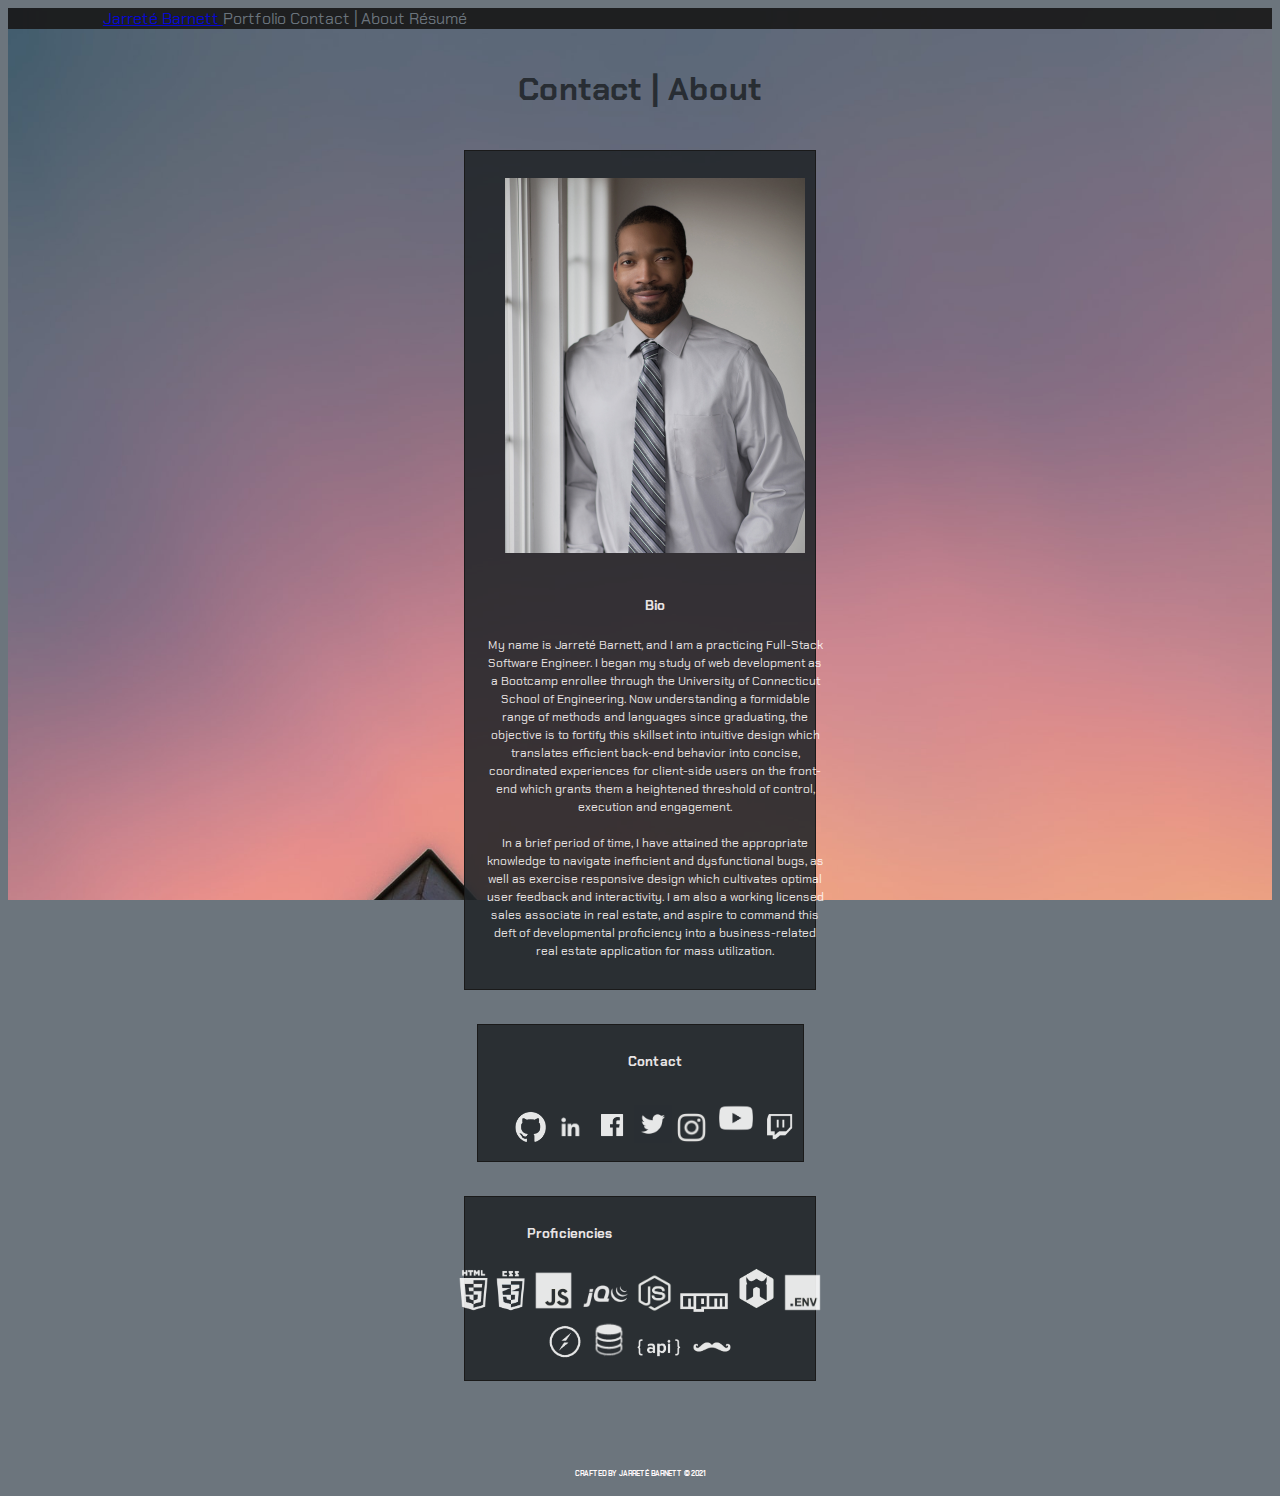
==== commit 726083af: "Pushing code with navbar within global container in body." ====
--- a/contact.html
+++ b/contact.html
@@ -12,21 +12,21 @@
     <link rel="stylesheet" href="./assets/CSS/jass.css">
   </head>
   <body>
-    <nav class="navbar navbar-expand-lg navbar-dark bg-dark" style="opacity: 93%;">
-      <div class="container">
-        <div class="row-cols-auto">
-          <div class="navbar" id="navbarNav">
-            <a class="navbar-brand" href="index.html">
-              Jarreté Barnett
-            </a>
-            <a class="nav-link" href="portfolio.html">Portfolio</a>
-            <a class="nav-link" href="contact.html">Contact | About</a>
-            <a class="nav-link" href="./assets/documents/Resume.pdf" target="_blank">Résumé</a>
+    <div class="container-fluid">
+      <nav class="navbar navbar-expand-lg navbar-dark bg-dark" style="opacity: 93%">
+        <div class="container">
+          <div class="row-cols-auto">
+            <div class="navbar" id="navbarNav">
+              <a class="navbar-brand" href="index.html">
+                Jarreté Barnett
+              </a>
+              <a class="nav-link" href="portfolio.html">Portfolio</a>
+              <a class="nav-link" href="contact.html">Contact | About</a>
+              <a class="nav-link" href="./assets/documents/Resume.pdf" target="_blank">Résumé</a>
+            </div>
           </div>
         </div>
-      </div>
-    </nav>
-    <div class="container-fluid">
+      </nav>
       <br>
       <h1>
         Contact | About
--- a/assets/CSS/style.css
+++ b/assets/CSS/style.css
@@ -16,9 +16,12 @@
     background-image: url(../Images/GrayBuilding.jpeg);
     background-size: cover;
     background-attachment: fixed;
-    display: flex;
+    width: 100%;
+	height: 100%;
+	overflow: scroll;
+    /* display: flex;
     flex-direction: column;
-    min-height: 100%;
+    min-height: 100%; */
 }
 
 nav.navbar {
